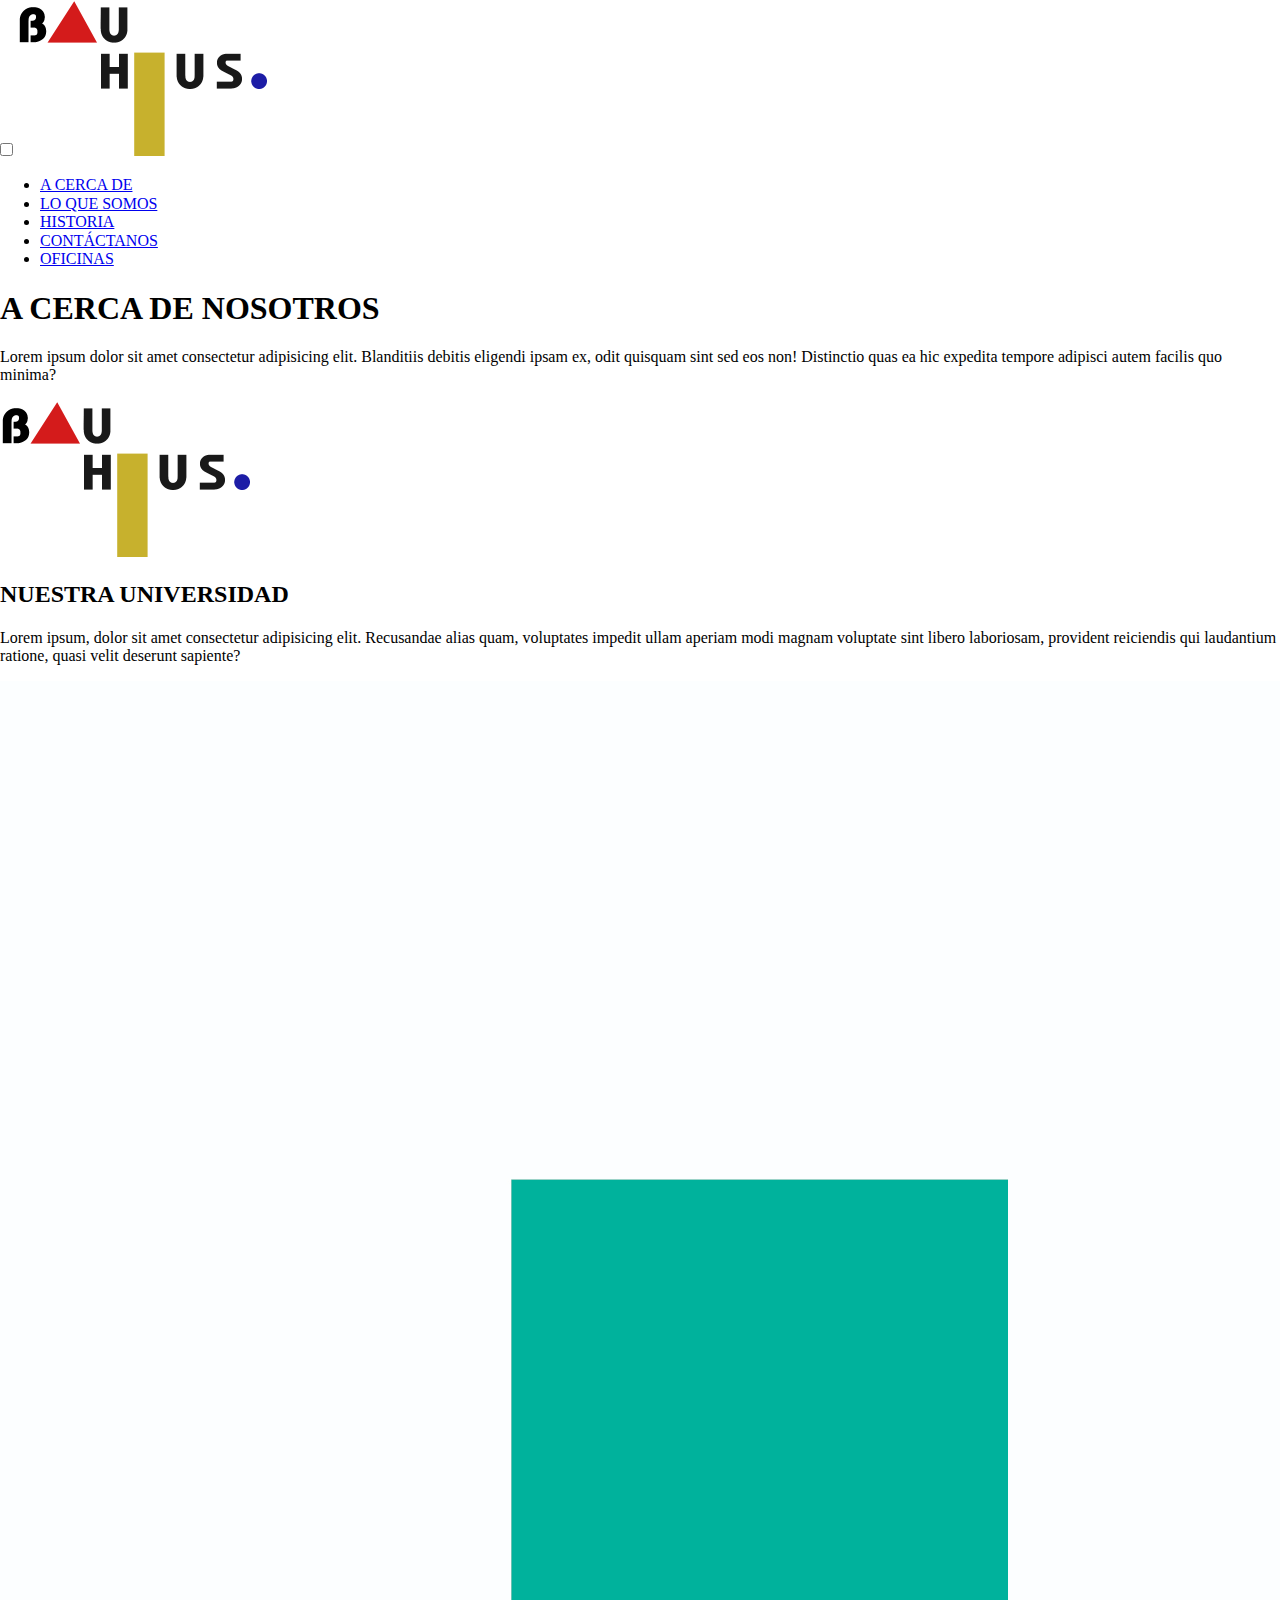
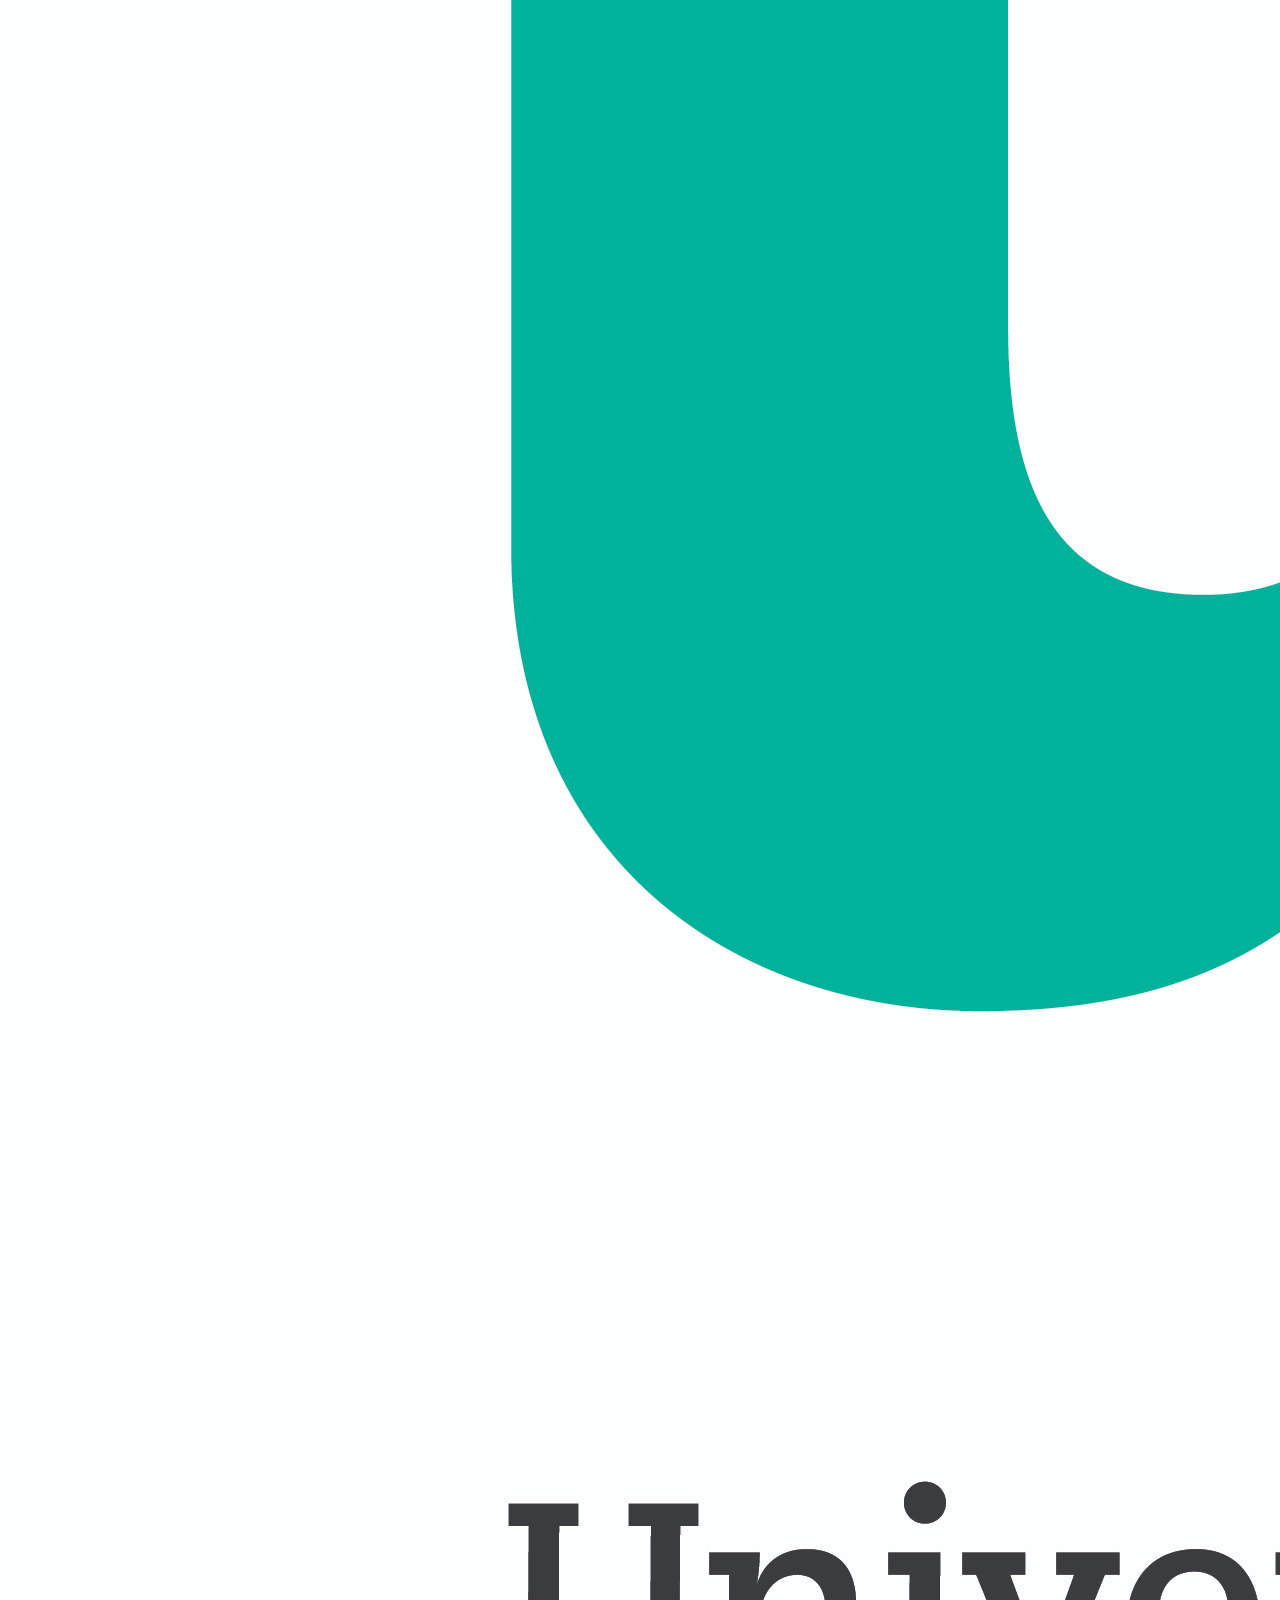
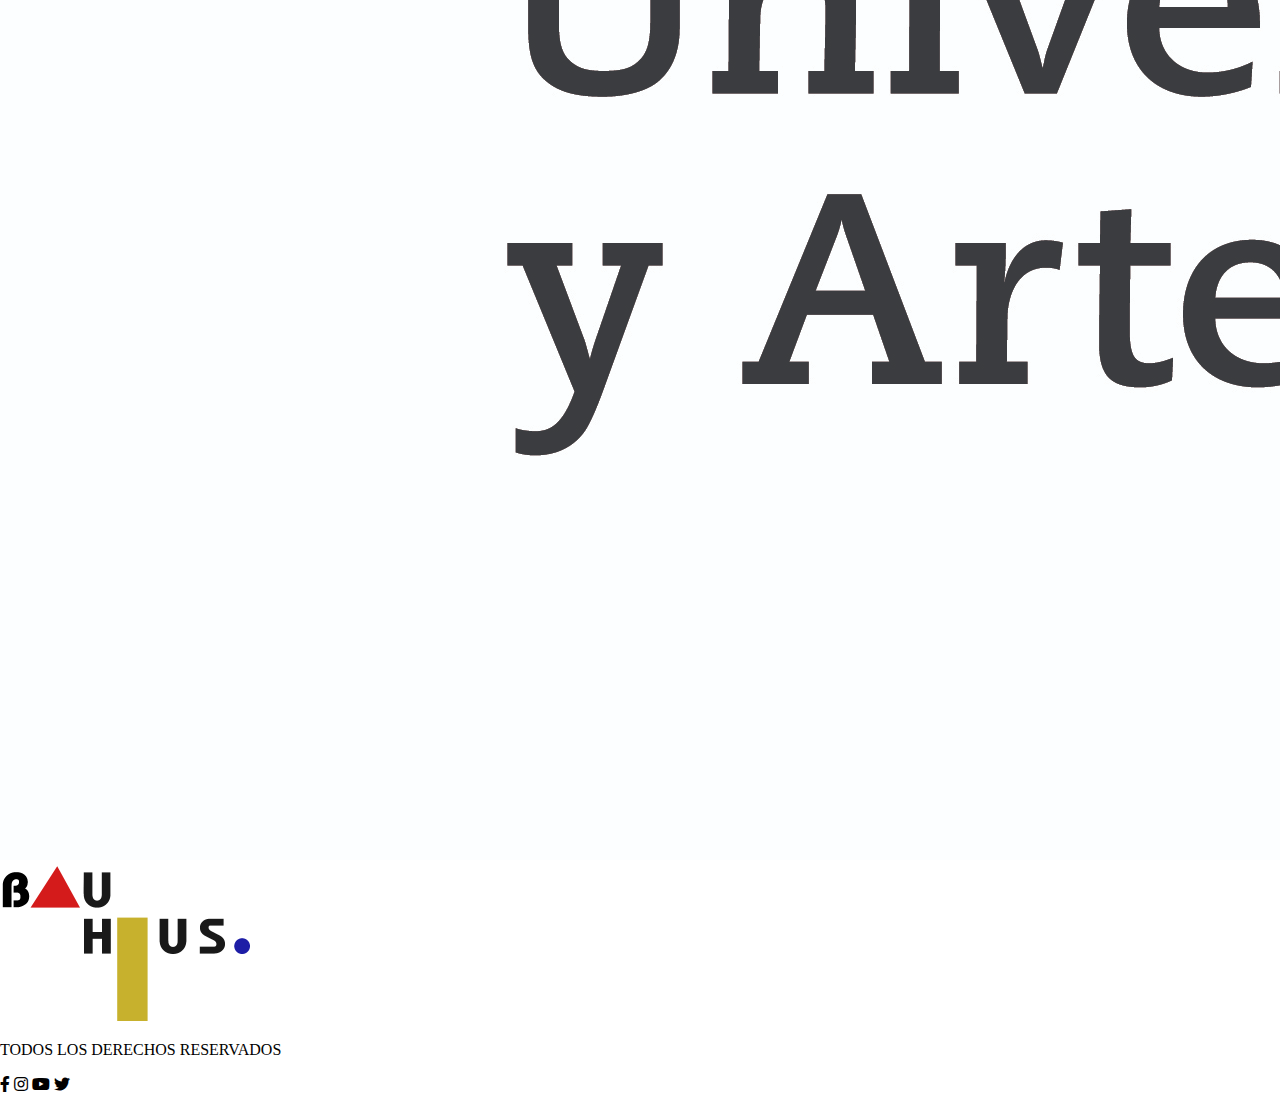
==== index.html @ f7ec647c "- Primera revisión." ====
<!DOCTYPE html>
<html lang="en">

<head>
    <meta charset="UTF-8">
    <meta name="viewport" content="width=device-width, initial-scale=1.0">
    <meta http-equiv="X-UA-Compatible" content="ie=edge">
    <link rel="stylesheet" href="css/estilos.css">
    <link rel="stylesheet" href="css/normalize.css">
    <link rel="stylesheet" href="recursos/font-awesome/css/all.min.css">
    <title>Document</title>
</head>

<body>
    <header>
        <div class="menu-contenedor">
            <input type="checkbox" id="menu-bar">
            <label class="icon-menu" for="menu-bar"></label>
            <span class="logo">
                <img src="img/logos/logo-bahaus.png" alt="">
            </span>

            <nav class="menu nav-menu">

                <ul class="top-menu">
                    <li class="inicio"><a href="index.html">A CERCA DE</a></li>
                    <li class="acerca-de"><a href="lo-que-somos.html">LO QUE SOMOS</a></li>
                    <li class="sobre-mi"><a href="historia.html">HISTORIA</a></li>
                    <li class="contacto"><a href="contactanos.html">CONTÁCTANOS</a></li>
                    <li class="oficinas"><a href="oficinas.html">OFICINAS</a></li>
                </ul>
            </nav>

        </div>
    </header>
    <section class="hero">
        <div class="row">
            <div class="column">
                <h1>A CERCA DE NOSOTROS</h1>
                <p>Lorem ipsum dolor sit amet consectetur adipisicing elit. Blanditiis debitis eligendi ipsam ex, odit quisquam sint sed eos non! Distinctio quas ea hic expedita tempore adipisci autem facilis quo minima?</p>
                <div class="img-contenedor">
                    <img src="img/logos/logo-bahaus.png" alt="">
                </div>
            </div>
        </div><!-- row -->
    </section><!-- section.hero -->
    <section class="nuestra-universidad">
        <h2>NUESTRA UNIVERSIDAD</h2>
        <p>Lorem ipsum, dolor sit amet consectetur adipisicing elit. Recusandae alias quam, voluptates impedit ullam aperiam modi magnam voluptate sint libero laboriosam, provident reiciendis qui laudantium ratione, quasi velit deserunt sapiente?</p>
        <div class="img-contenedor">
            <img src="img/logos/ucal-logo.jpg" alt="">
        </div>
    </section>
    <footer>
        <div class="row">
            <div class="column">
                <div class="img-content">
                    <img src="img/logos/logo-bahaus.png" alt="">
                </div>
                <p>TODOS LOS DERECHOS RESERVADOS</p>
                <div class="redes-sociales">
                    <i class="fab fa-facebook-f"></i>
                    <i class="fab fa-instagram"></i>
                    <i class="fab fa-youtube"></i>
                    <i class="fab fa-twitter"></i>
                </div>
            </div>
        </div>
    </footer>
</body>

</html>
---- css/estilos.css ----
/*# sourceMappingURL=estilos.css.map */
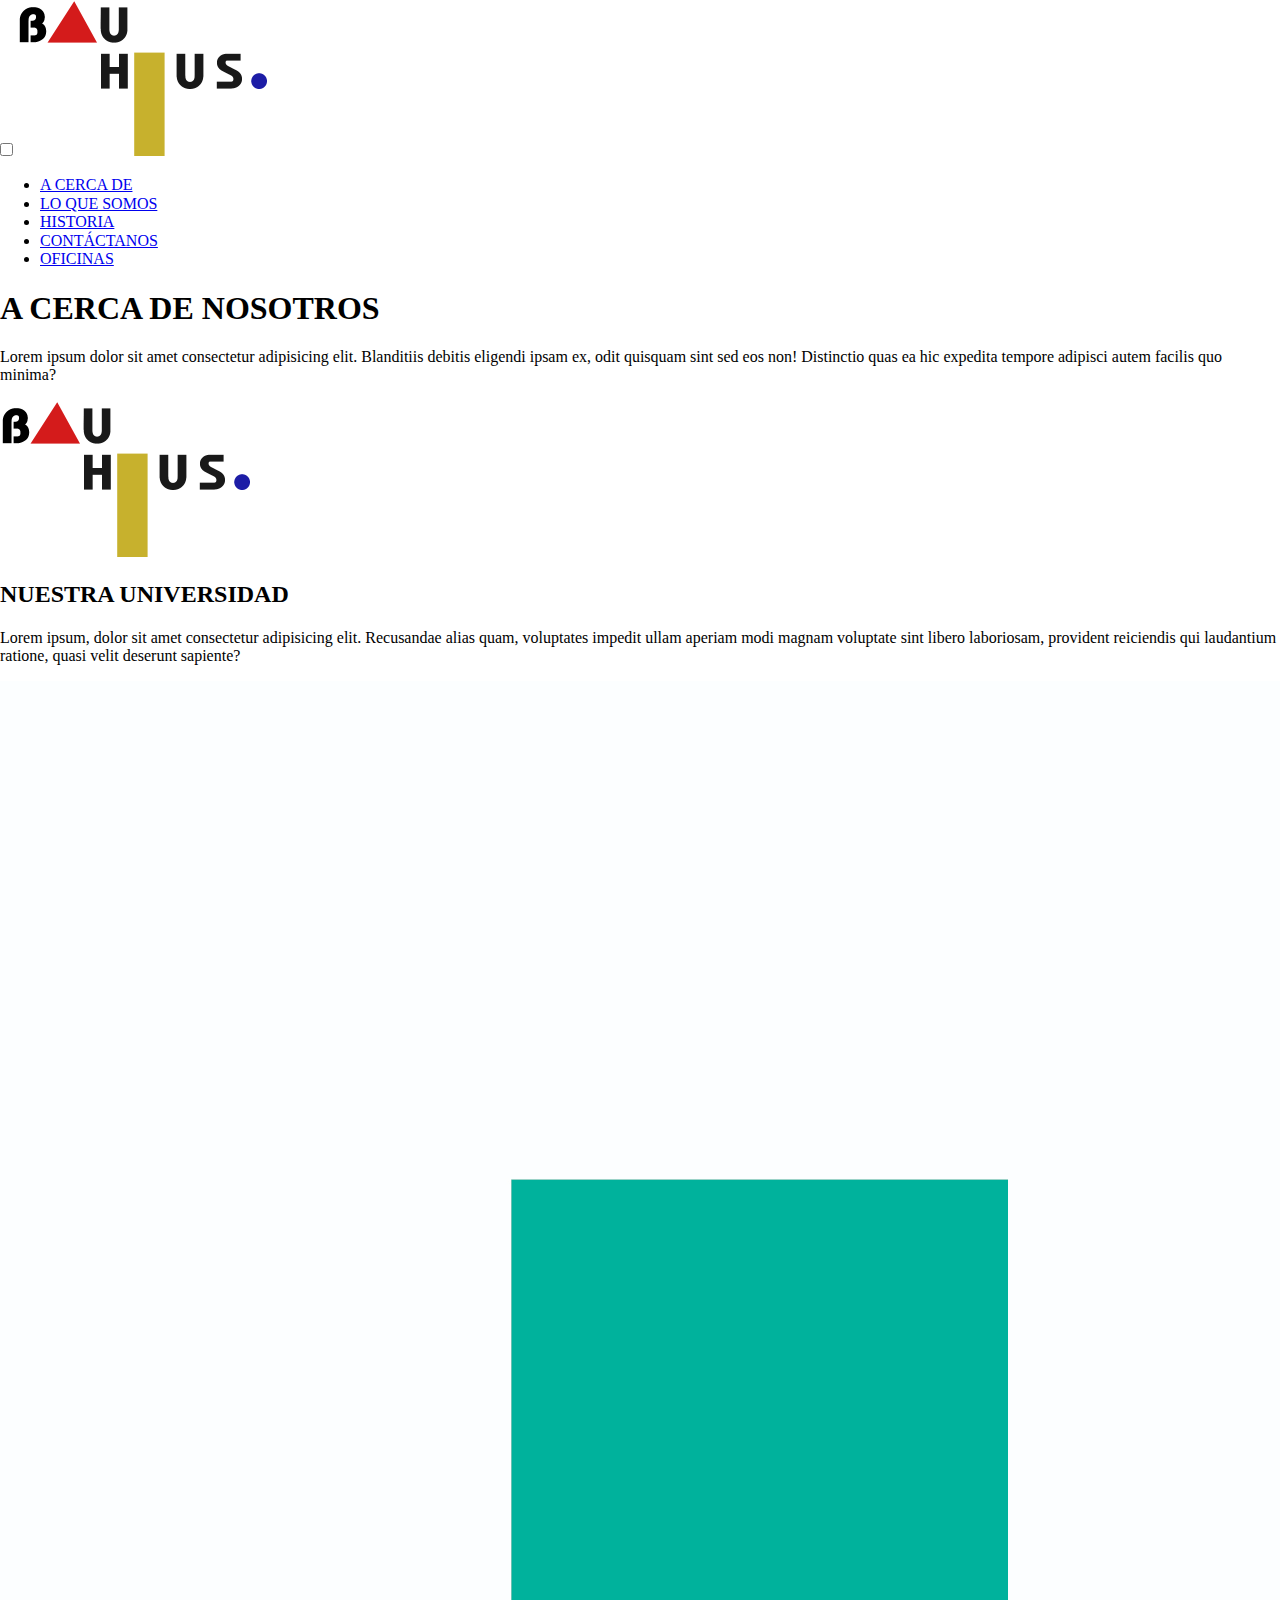
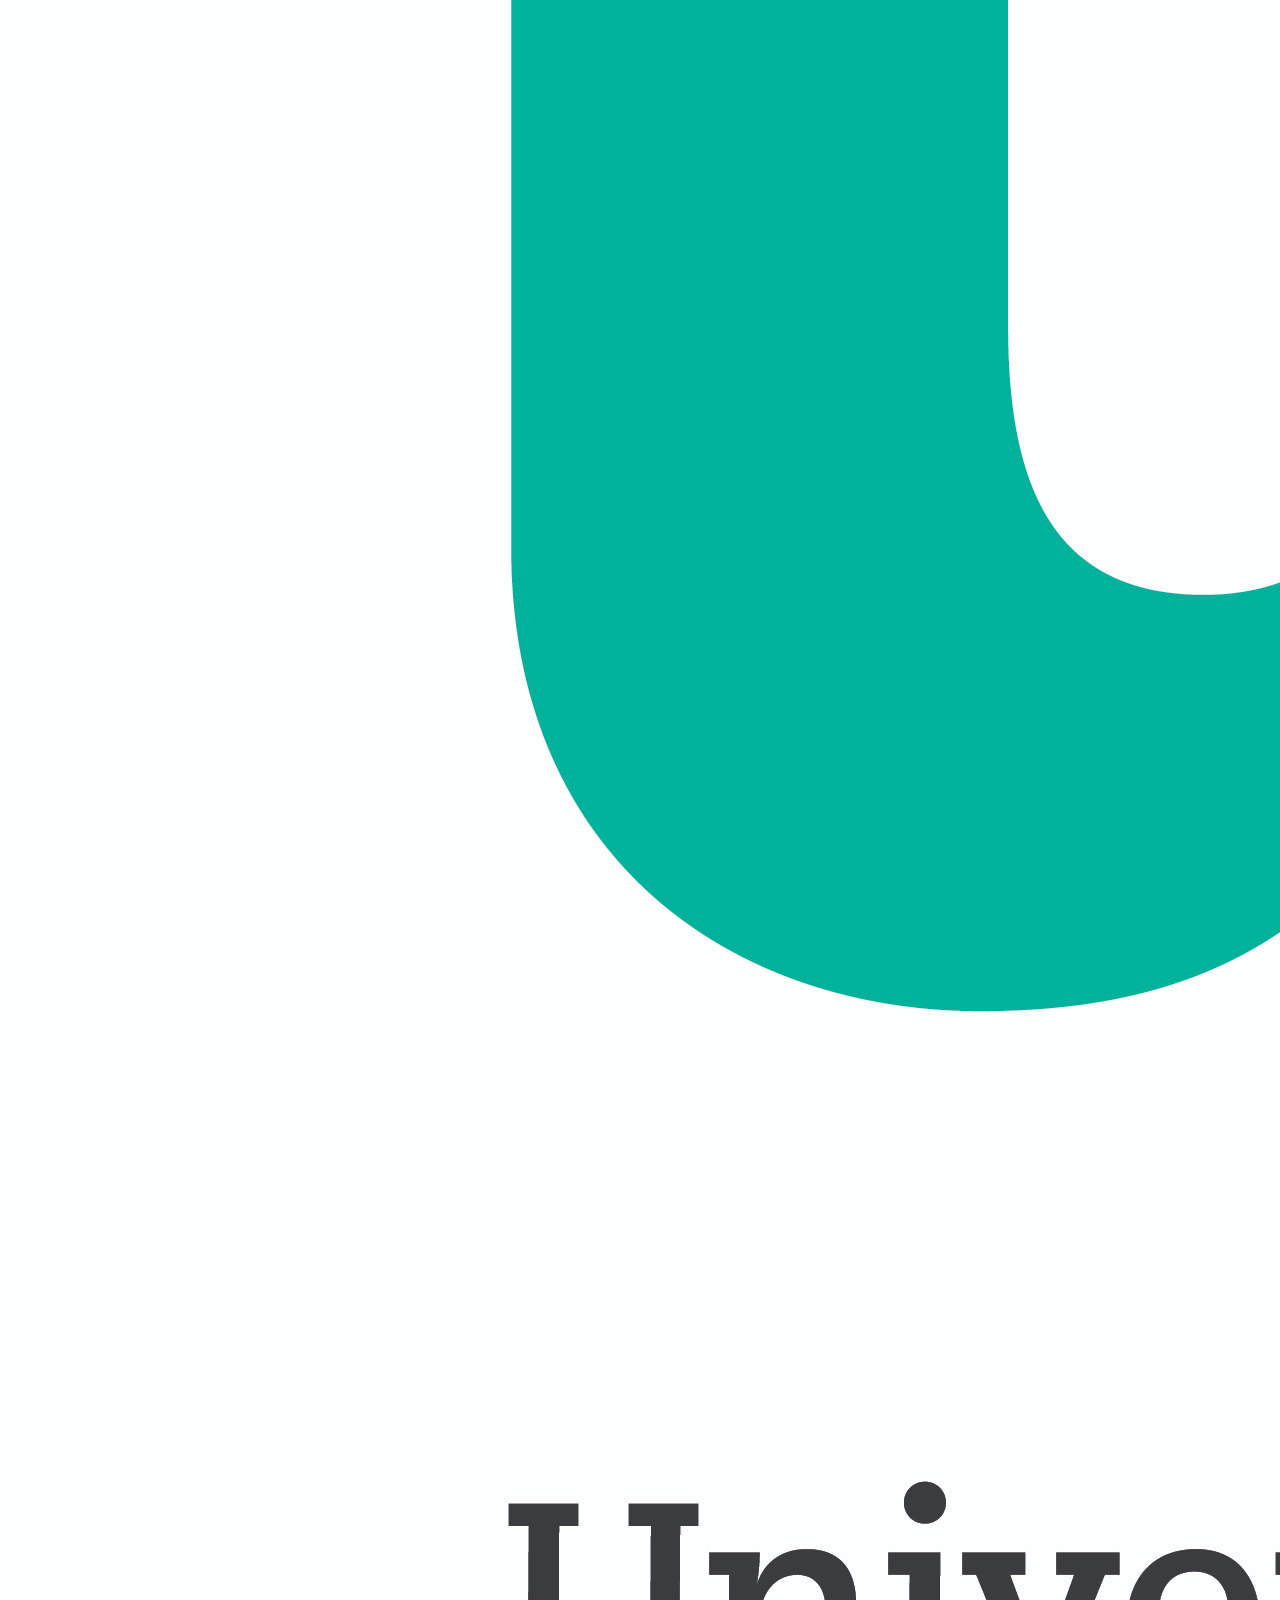
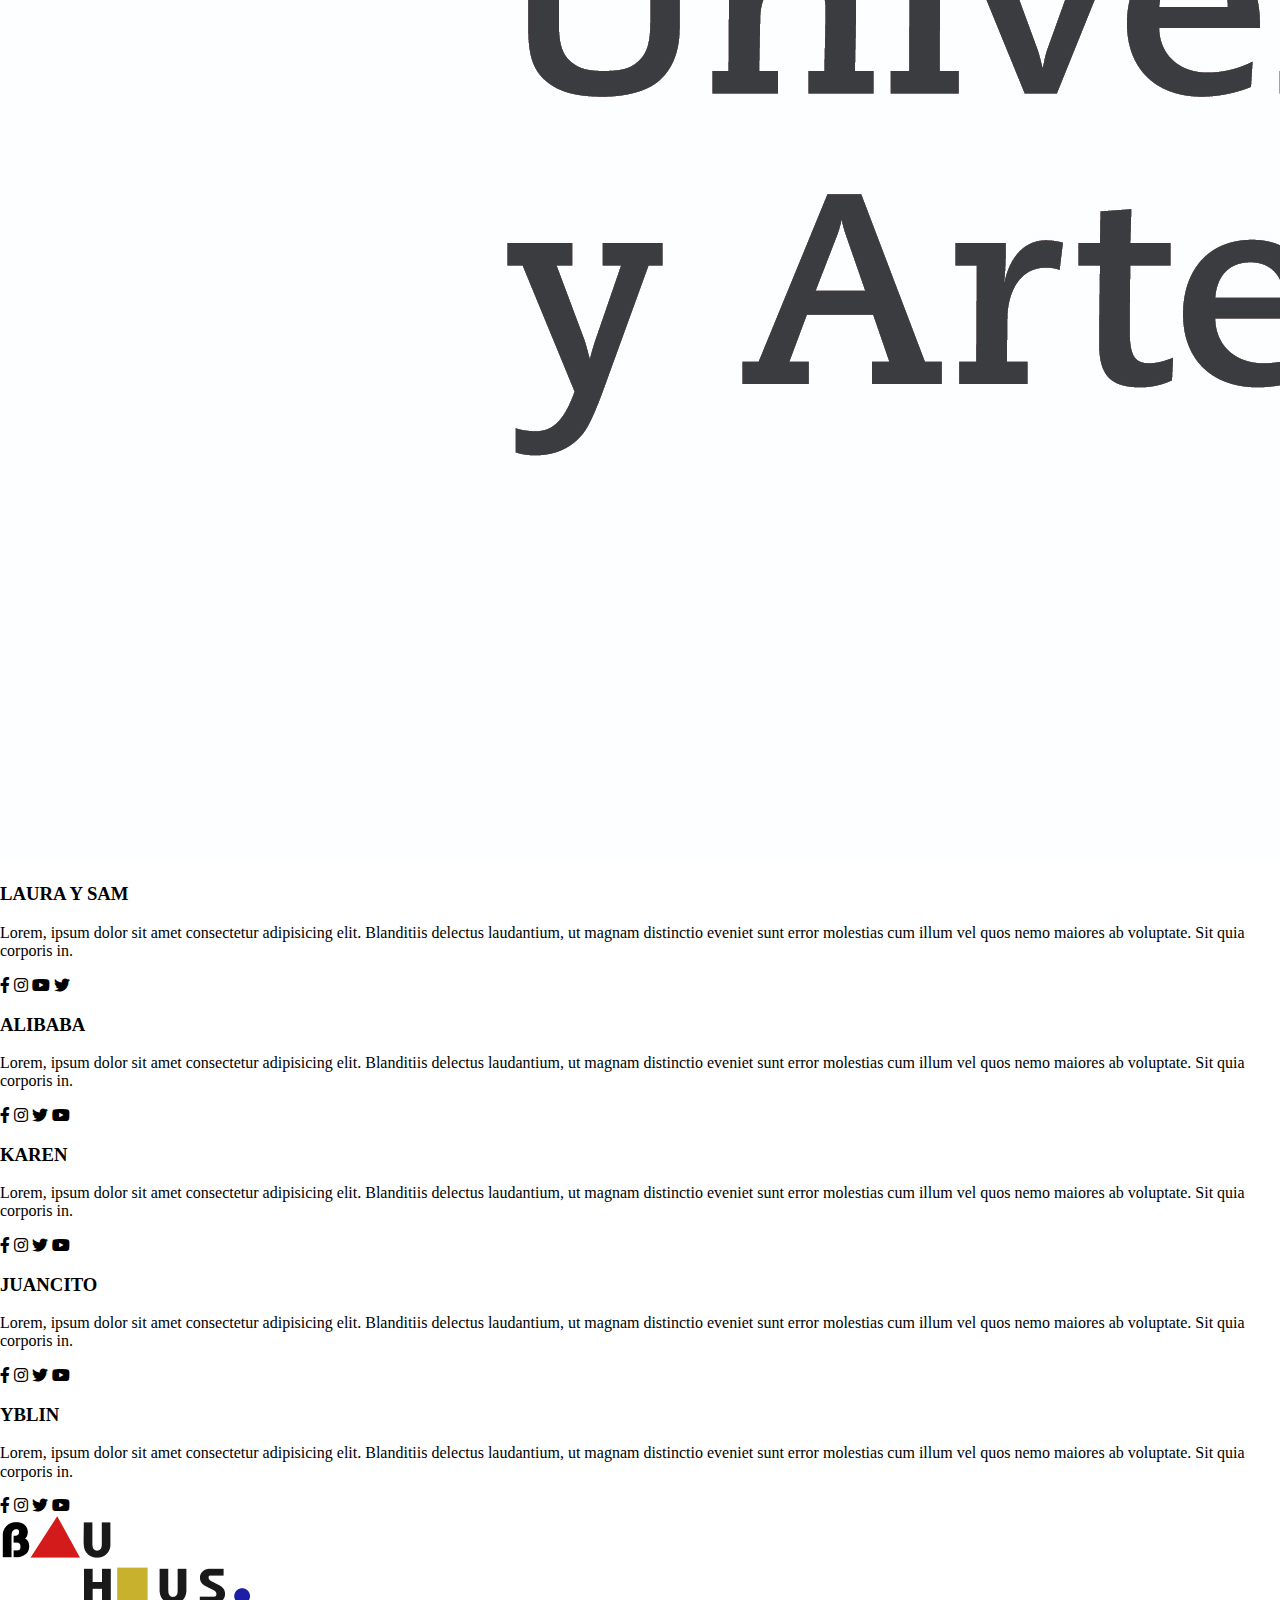
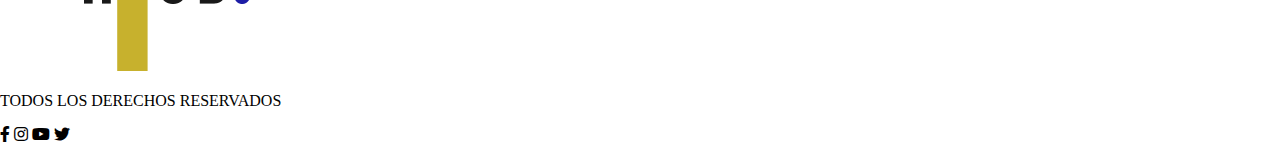
==== commit 7c731e31: "- Cambios a la estructura HTML." ====
--- a/index.html
+++ b/index.html
@@ -37,20 +37,141 @@
         <div class="row">
             <div class="column">
                 <h1>A CERCA DE NOSOTROS</h1>
-                <p>Lorem ipsum dolor sit amet consectetur adipisicing elit. Blanditiis debitis eligendi ipsam ex, odit quisquam sint sed eos non! Distinctio quas ea hic expedita tempore adipisci autem facilis quo minima?</p>
+                <p>Lorem ipsum dolor sit amet consectetur adipisicing elit. Blanditiis debitis eligendi ipsam ex, odit
+                    quisquam sint sed eos non! Distinctio quas ea hic expedita tempore adipisci autem facilis quo
+                    minima?</p>
                 <div class="img-contenedor">
                     <img src="img/logos/logo-bahaus.png" alt="">
                 </div>
             </div>
         </div><!-- row -->
     </section><!-- section.hero -->
+
+
     <section class="nuestra-universidad">
-        <h2>NUESTRA UNIVERSIDAD</h2>
-        <p>Lorem ipsum, dolor sit amet consectetur adipisicing elit. Recusandae alias quam, voluptates impedit ullam aperiam modi magnam voluptate sint libero laboriosam, provident reiciendis qui laudantium ratione, quasi velit deserunt sapiente?</p>
-        <div class="img-contenedor">
-            <img src="img/logos/ucal-logo.jpg" alt="">
-        </div>
-    </section>
+        <div class="row">
+            <div class="column">
+                <h2>NUESTRA UNIVERSIDAD</h2>
+                <p>Lorem ipsum, dolor sit amet consectetur adipisicing elit. Recusandae alias quam, voluptates impedit
+                    ullam aperiam modi magnam voluptate sint libero laboriosam, provident reiciendis qui laudantium
+                    ratione, quasi velit deserunt sapiente?</p>
+            </div>
+            <div class="column">
+                <div class="img-contenedor">
+                    <img src="img/logos/ucal-logo.jpg" alt="">
+                </div>
+            </div>
+        </div><!-- .row -->
+    </section><!-- section.nuestra-universidad -->
+
+
+    <section class="nuestro-equipo">
+        <div class="row">
+            <div class="column">
+                <a href="#" target="_blank" rel="noopener noreferrer"></a>
+                <div class="descripcion">
+                    <h3>
+                        LAURA Y SAM
+                    </h3>
+                    <p class="texto">
+                        Lorem, ipsum dolor sit amet consectetur adipisicing elit. Blanditiis delectus laudantium, ut
+                        magnam distinctio
+                        eveniet sunt error molestias cum illum vel quos nemo maiores ab voluptate. Sit quia corporis in.
+                    </p>
+                    <div class="redes-sociales">
+                        <i class="fab fa-facebook-f"></i>
+                        <i class="fab fa-instagram"></i>
+                        <i class="fab fa-youtube"></i>
+                        <i class="fab fa-twitter"></i>
+                    </div>
+                </div>
+            </div>
+
+            <div class="column">
+                <a href="#" target="_blank" rel="noopener noreferrer"></a>
+                <div class="descripcion">
+                    <h3>
+                        ALIBABA
+                    </h3>
+                    <p class="texto">
+                        Lorem, ipsum dolor sit amet consectetur adipisicing elit. Blanditiis delectus laudantium, ut
+                        magnam distinctio
+                        eveniet sunt error molestias cum illum vel quos nemo maiores ab voluptate. Sit quia corporis in.
+                    </p>
+                    <div class="redes-sociales">
+                        <i class="fab fa-facebook-f"></i>
+                        <i class="fab fa-instagram"></i>
+                        <i class="fab fa-twitter"></i>
+                        <i class="fab fa-youtube"></i>
+                    </div>
+                </div>
+            </div>
+
+            <div class="column">
+                <a href="#" target="_blank" rel="noopener noreferrer"></a>
+                <div class="descripcion">
+                    <h3>
+                        KAREN
+                    </h3>
+                    <p class="texto">
+                        Lorem, ipsum dolor sit amet consectetur adipisicing elit. Blanditiis delectus laudantium, ut
+                        magnam distinctio
+                        eveniet sunt error molestias cum illum vel quos nemo maiores ab voluptate. Sit quia corporis in.
+                    </p>
+                    <div class="redes-sociales">
+                        <i class="fab fa-facebook-f"></i>
+                        <i class="fab fa-instagram"></i>
+                        <i class="fab fa-twitter"></i>
+                        <i class="fab fa-youtube"></i>
+                    </div>
+                </div>
+            </div>
+
+            <div class="column">
+                <a href="#" target="_blank" rel="noopener noreferrer"></a>
+                <div class="descripcion">
+                    <h3>
+                        JUANCITO
+                    </h3>
+                    <p class="texto">
+                        Lorem, ipsum dolor sit amet consectetur adipisicing elit. Blanditiis delectus laudantium, ut
+                        magnam distinctio
+                        eveniet sunt error molestias cum illum vel quos nemo maiores ab voluptate. Sit quia corporis in.
+                    </p>
+                    <div class="redes-sociales">
+                        <i class="fab fa-facebook-f"></i>
+                        <i class="fab fa-instagram"></i>
+                        <i class="fab fa-twitter"></i>
+                        <i class="fab fa-youtube"></i>
+                    </div>
+                </div>
+            </div>
+
+            <div class="column">
+                <a href="#" target="_blank" rel="noopener noreferrer"></a>
+                <div class="descripcion">
+                    <h3>
+                        YBLIN
+                    </h3>
+                    <p class="texto">
+                        Lorem, ipsum dolor sit amet consectetur adipisicing elit. Blanditiis delectus laudantium, ut
+                        magnam distinctio
+                        eveniet sunt error molestias cum illum vel quos nemo maiores ab voluptate. Sit quia corporis in.
+                    </p>
+                    <div class="redes-sociales">
+                        <i class="fab fa-facebook-f"></i>
+                        <i class="fab fa-instagram"></i>
+                        <i class="fab fa-twitter"></i>
+                        <i class="fab fa-youtube"></i>
+                    </div>
+                </div>
+            </div>
+
+        </div><!-- .row -->
+    </section><!-- section.nuestro-equipo -->
+
+
+
     <footer>
         <div class="row">
             <div class="column">
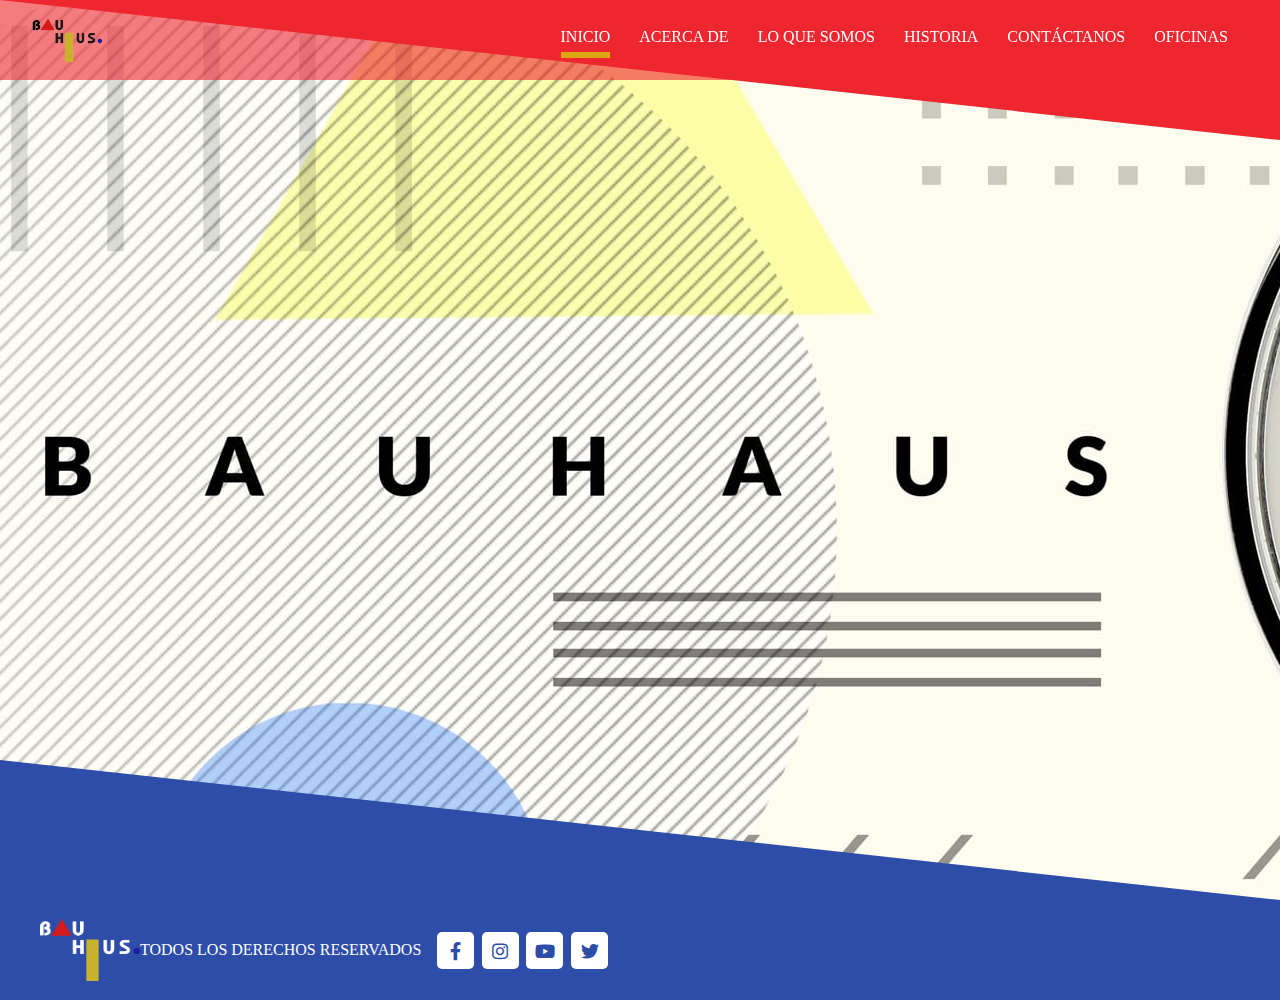
==== commit d8e1c458: "- Modificaciones parciales" ====
--- a/index.html
+++ b/index.html
@@ -11,11 +11,10 @@
     <title>Document</title>
 </head>
 
-<body>
+<body class="inicio">
     <header>
         <div class="menu-contenedor">
             <input type="checkbox" id="menu-bar">
-            <label class="icon-menu" for="menu-bar"></label>
             <span class="logo">
                 <img src="img/logos/logo-bahaus.png" alt="">
             </span>
@@ -23,160 +22,29 @@
             <nav class="menu nav-menu">
 
                 <ul class="top-menu">
-                    <li class="inicio"><a href="index.html">A CERCA DE</a></li>
-                    <li class="acerca-de"><a href="lo-que-somos.html">LO QUE SOMOS</a></li>
-                    <li class="sobre-mi"><a href="historia.html">HISTORIA</a></li>
-                    <li class="contacto"><a href="contactanos.html">CONTÁCTANOS</a></li>
+                    <li class="inicio"><a href="index.html">INICIO</a></li>
+                    <li class="acerca-de"><a href="acerca-de.html">ACERCA DE</a></li>
+                    <li class="lo-que-somos"><a href="lo-que-somos.html">LO QUE SOMOS</a></li>
+                    <li class="historia"><a href="historia.html">HISTORIA</a></li>
+                    <li class="contactanos"><a href="contactanos.html">CONTÁCTANOS</a></li>
                     <li class="oficinas"><a href="oficinas.html">OFICINAS</a></li>
                 </ul>
             </nav>
+            <label class="icon-menu" for="menu-bar"><i class="fas fa-bars"></i></label>
+        </div>
+        
+    </header>
 
-        </div>
-    </header>
     <section class="hero">
-        <div class="row">
-            <div class="column">
-                <h1>A CERCA DE NOSOTROS</h1>
-                <p>Lorem ipsum dolor sit amet consectetur adipisicing elit. Blanditiis debitis eligendi ipsam ex, odit
-                    quisquam sint sed eos non! Distinctio quas ea hic expedita tempore adipisci autem facilis quo
-                    minima?</p>
-                <div class="img-contenedor">
-                    <img src="img/logos/logo-bahaus.png" alt="">
-                </div>
-            </div>
-        </div><!-- row -->
+        <div class="separador-superior"></div>
+        <div class="separador-inferior"></div>
     </section><!-- section.hero -->
 
-
-    <section class="nuestra-universidad">
-        <div class="row">
-            <div class="column">
-                <h2>NUESTRA UNIVERSIDAD</h2>
-                <p>Lorem ipsum, dolor sit amet consectetur adipisicing elit. Recusandae alias quam, voluptates impedit
-                    ullam aperiam modi magnam voluptate sint libero laboriosam, provident reiciendis qui laudantium
-                    ratione, quasi velit deserunt sapiente?</p>
-            </div>
+    <footer>
+        <div class="row row-full">
             <div class="column">
                 <div class="img-contenedor">
-                    <img src="img/logos/ucal-logo.jpg" alt="">
-                </div>
-            </div>
-        </div><!-- .row -->
-    </section><!-- section.nuestra-universidad -->
-
-
-    <section class="nuestro-equipo">
-        <div class="row">
-            <div class="column">
-                <a href="#" target="_blank" rel="noopener noreferrer"></a>
-                <div class="descripcion">
-                    <h3>
-                        LAURA Y SAM
-                    </h3>
-                    <p class="texto">
-                        Lorem, ipsum dolor sit amet consectetur adipisicing elit. Blanditiis delectus laudantium, ut
-                        magnam distinctio
-                        eveniet sunt error molestias cum illum vel quos nemo maiores ab voluptate. Sit quia corporis in.
-                    </p>
-                    <div class="redes-sociales">
-                        <i class="fab fa-facebook-f"></i>
-                        <i class="fab fa-instagram"></i>
-                        <i class="fab fa-youtube"></i>
-                        <i class="fab fa-twitter"></i>
-                    </div>
-                </div>
-            </div>
-
-            <div class="column">
-                <a href="#" target="_blank" rel="noopener noreferrer"></a>
-                <div class="descripcion">
-                    <h3>
-                        ALIBABA
-                    </h3>
-                    <p class="texto">
-                        Lorem, ipsum dolor sit amet consectetur adipisicing elit. Blanditiis delectus laudantium, ut
-                        magnam distinctio
-                        eveniet sunt error molestias cum illum vel quos nemo maiores ab voluptate. Sit quia corporis in.
-                    </p>
-                    <div class="redes-sociales">
-                        <i class="fab fa-facebook-f"></i>
-                        <i class="fab fa-instagram"></i>
-                        <i class="fab fa-twitter"></i>
-                        <i class="fab fa-youtube"></i>
-                    </div>
-                </div>
-            </div>
-
-            <div class="column">
-                <a href="#" target="_blank" rel="noopener noreferrer"></a>
-                <div class="descripcion">
-                    <h3>
-                        KAREN
-                    </h3>
-                    <p class="texto">
-                        Lorem, ipsum dolor sit amet consectetur adipisicing elit. Blanditiis delectus laudantium, ut
-                        magnam distinctio
-                        eveniet sunt error molestias cum illum vel quos nemo maiores ab voluptate. Sit quia corporis in.
-                    </p>
-                    <div class="redes-sociales">
-                        <i class="fab fa-facebook-f"></i>
-                        <i class="fab fa-instagram"></i>
-                        <i class="fab fa-twitter"></i>
-                        <i class="fab fa-youtube"></i>
-                    </div>
-                </div>
-            </div>
-
-            <div class="column">
-                <a href="#" target="_blank" rel="noopener noreferrer"></a>
-                <div class="descripcion">
-                    <h3>
-                        JUANCITO
-                    </h3>
-                    <p class="texto">
-                        Lorem, ipsum dolor sit amet consectetur adipisicing elit. Blanditiis delectus laudantium, ut
-                        magnam distinctio
-                        eveniet sunt error molestias cum illum vel quos nemo maiores ab voluptate. Sit quia corporis in.
-                    </p>
-                    <div class="redes-sociales">
-                        <i class="fab fa-facebook-f"></i>
-                        <i class="fab fa-instagram"></i>
-                        <i class="fab fa-twitter"></i>
-                        <i class="fab fa-youtube"></i>
-                    </div>
-                </div>
-            </div>
-
-            <div class="column">
-                <a href="#" target="_blank" rel="noopener noreferrer"></a>
-                <div class="descripcion">
-                    <h3>
-                        YBLIN
-                    </h3>
-                    <p class="texto">
-                        Lorem, ipsum dolor sit amet consectetur adipisicing elit. Blanditiis delectus laudantium, ut
-                        magnam distinctio
-                        eveniet sunt error molestias cum illum vel quos nemo maiores ab voluptate. Sit quia corporis in.
-                    </p>
-                    <div class="redes-sociales">
-                        <i class="fab fa-facebook-f"></i>
-                        <i class="fab fa-instagram"></i>
-                        <i class="fab fa-twitter"></i>
-                        <i class="fab fa-youtube"></i>
-                    </div>
-                </div>
-            </div>
-
-        </div><!-- .row -->
-    </section><!-- section.nuestro-equipo -->
-
-
-
-    <footer>
-        <div class="row">
-            <div class="column">
-                <div class="img-content">
-                    <img src="img/logos/logo-bahaus.png" alt="">
+                    <img src="img/logos/LOGO BLANCO.png" alt="">
                 </div>
                 <p>TODOS LOS DERECHOS RESERVADOS</p>
                 <div class="redes-sociales">
--- a/css/estilos.css
+++ b/css/estilos.css
@@ -1,3 +1,868 @@
-
+@charset "UTF-8";
+html {
+  -webkit-box-sizing: border-box;
+  -moz-box-sizing: border-box;
+  box-sizing: border-box;
+}
+
+*,
+*:before,
+*:after {
+  -webkit-box-sizing: inherit;
+  -moz-box-sizing: inherit;
+  box-sizing: inherit;
+}
+
+/* Generales */
+body {
+  line-height: 1.5;
+  color: #555758;
+}
+body h1, body h2, body h3, body h4, body h5 {
+  margin: 0;
+  padding-top: 1em;
+  padding-bottom: 1em;
+  font-weight: normal;
+  font-size: 24px;
+}
+
+section {
+  position: relative;
+}
+
+.separador-superior {
+  width: 100%;
+  overflow: hidden;
+  position: absolute;
+  top: 0;
+  left: 0;
+}
+.separador-superior::after {
+  /* Oculto en el móvil */
+  content: "";
+  display: none;
+  height: 0;
+  z-index: 0;
+  border-top: 70px solid #ee2630;
+  border-bottom: 70px solid transparent;
+  border-right: 50vw solid #ee2630;
+  border-left: 50vw solid transparent;
+}
+@media only screen and (min-width: 1100px) {
+  .separador-superior::after {
+    display: block;
+  }
+}
+.separador-inferior {
+  width: 100%;
+  overflow: hidden;
+  position: absolute;
+  bottom: 0;
+  left: 0;
+}
+.separador-inferior::after {
+  /* Oculto en el móvil */
+  content: "";
+  display: none;
+  height: 0;
+  z-index: 0;
+  border-top: 70px solid transparent;
+  border-bottom: 70px solid #2e4da8;
+  border-right: 50vw solid transparent;
+  border-left: 50vw solid #2e4da8;
+}
+@media only screen and (min-width: 1100px) {
+  .separador-inferior::after {
+    display: block;
+  }
+}
+
+.row {
+  margin: 0 auto;
+  max-width: 1170px;
+  padding-left: 40px;
+  padding-right: 40px;
+  display: flex;
+  flex-direction: row;
+  flex-wrap: wrap;
+}
+.row .column {
+  width: 100%;
+  margin: 0 auto;
+}
+
+.row-full {
+  display: flex;
+  max-width: none;
+  width: 100%;
+  padding-left: 40px;
+  padding-right: 40px;
+}
+
+.hero {
+  min-height: 100vh;
+  display: flex;
+  flex-direction: column;
+  justify-content: center;
+  align-items: center;
+  align-content: center;
+  background-position: center center;
+  background-size: cover;
+}
+
+.img-contenedor {
+  max-width: 100%;
+  margin: 0 auto;
+}
+.img-contenedor img {
+  width: 100%;
+  max-width: 90vw;
+  height: 100%;
+  object-fit: cover;
+}
+
+/* redes-sociales */
+.redes-sociales i {
+  width: 37px;
+  height: 37px;
+  font-size: 18px;
+  display: inline-block;
+  margin-right: 0.2em;
+  border-radius: 5px;
+  background: white;
+  padding: 7px 7px;
+  text-align: center;
+  line-height: 24px;
+}
+.redes-sociales i:last-child {
+  margin-right: 0;
+}
+.redes-sociales.circulo i {
+  border-radius: 50%;
+  width: 40px;
+  height: 40px;
+  line-height: 26px;
+}
+
+/* Botón */
+div.btn a.btn {
+  color: white;
+  background: #b2be1d;
+  display: inline-block;
+  padding: 10px 15px;
+  border-radius: 5px;
+  transition: 0.5s;
+  text-decoration: none;
+  border: 1px solid #b2be1d;
+}
+div.btn a.btn:hover {
+  color: #b2be1d;
+  background: white;
+}
+
+/* menu-principal */
+header {
+  background: rgba(238, 38, 48, 0.6);
+  height: 80px;
+  position: fixed;
+  top: 0;
+  left: 0;
+  width: 100%;
+  z-index: 99;
+}
+.menu-contenedor {
+  max-width: 1170px;
+  width: 80vw;
+  margin: 0 auto;
+  display: flex;
+  flex-direction: row;
+  justify-content: space-between;
+  align-items: center;
+  height: 100%;
+}
+@media all and (min-width: 1100px) {
+  .menu-contenedor {
+    max-width: none;
+    width: 95vw;
+  }
+}
+@media only screen and (min-width: 1100px) {
+  .menu-contenedor {
+    justify-content: center;
+  }
+}
+.menu-contenedor input#menu-bar {
+  display: none;
+}
+.menu-contenedor input#menu-bar:checked ~ nav ul.top-menu {
+  transform: translate(0);
+}
+.menu-contenedor label {
+  display: block;
+  margin-left: auto;
+  cursor: pointer;
+  color: white;
+}
+@media only screen and (min-width: 1100px) {
+  .menu-contenedor label {
+    display: none;
+  }
+}
+.menu-contenedor span.logo {
+  display: block;
+  width: 70px;
+  height: 70px;
+  margin-right: auto;
+}
+.menu-contenedor span.logo img {
+  width: 100%;
+  height: 100%;
+  object-fit: contain;
+}
+.menu-contenedor nav {
+  z-index: 1;
+}
+.menu-contenedor ul.top-menu {
+  margin: 0;
+  padding: 0;
+  display: flex;
+  flex-direction: column;
+  position: absolute;
+  top: 100%;
+  right: 0;
+  background: rgba(238, 38, 48, 0.6);
+  padding: 20px;
+  height: calc(100vh - 80px);
+  transform: translate(100%);
+  transition: transform 0.5s linear;
+}
+@media only screen and (min-width: 1100px) {
+  .menu-contenedor ul.top-menu {
+    transform: translate(0);
+    position: static;
+    display: block;
+    background: none;
+    height: auto;
+  }
+}
+.menu-contenedor ul.top-menu li {
+  list-style: none;
+  display: inline-block;
+}
+.menu-contenedor ul.top-menu li:last-child a {
+  margin-right: 0;
+}
+.menu-contenedor ul.top-menu li a {
+  display: inline-block;
+  color: white;
+  text-decoration: none;
+  padding: 3px 0;
+  margin-right: 25px;
+  border-bottom: 6px solid transparent;
+}
+.menu-contenedor ul.top-menu li a:hover {
+  border-bottom: 6px solid #dda711;
+}
+
+/* Seleccion de pagina activa */
+body.inicio li.inicio a {
+  border-bottom: 6px solid #dda711;
+}
+
+body.acerca-de li.acerca-de a {
+  border-bottom: 6px solid #dda711;
+}
+
+body.lo-que-somos li.lo-que-somos a {
+  border-bottom: 6px solid #dda711;
+}
+
+body.historia li.historia a {
+  border-bottom: 6px solid #dda711;
+}
+
+body.contactanos li.contactanos a {
+  border-bottom: 6px solid #dda711;
+}
+
+body.oficinas li.oficinas a {
+  border-bottom: 6px solid #dda711;
+}
+
+/* ---------------- */
+/* PÁGINA INICIO */
+/* ---------------- */
+/* Sección Hero */
+body.inicio section.hero {
+  background: url("../img/Bauhaus_Final_2zu1.jpg");
+  background-position: -340px center;
+}
+@media all and (min-width: 1400px) {
+  body.inicio section.hero {
+    background-position: center center;
+  }
+}
+
+/* ---------------- */
+/* PÁGINA ACERCA DE */
+/* ---------------- */
+/* General */
+body.acerca-de {
+  background: url("../img/Bauatelier Gropius, Dessau, 1927-1928 -by Edmund Collein.jpg");
+  background-attachment: fixed;
+}
+
+body.acerca-de section {
+  margin-bottom: 300px;
+}
+body.acerca-de section:first-of-type {
+  margin-bottom: 0;
+}
+
+/* Sección Hero */
+body.acerca-de section.hero {
+  text-align: center;
+  position: relative;
+}
+body.acerca-de section.hero .row {
+  padding-bottom: 175px;
+  position: relative;
+  background: rgba(255, 255, 255, 0.85);
+}
+@media only screnn and (min-width) {
+  body.acerca-de section.hero .row {
+    padding-left: 0;
+    padding-right: 0;
+  }
+}
+body.acerca-de section.hero .img-contenedor {
+  height: 250px;
+  width: auto;
+  position: absolute;
+  top: 100%;
+  left: 50%;
+  transform: translate(-50%, -60%);
+}
+body.acerca-de section.hero .img-contenedor img {
+  object-fit: contain;
+  width: auto;
+}
+body.acerca-de section.hero .column {
+  width: 100%;
+  max-width: 500px;
+}
+@media only screen and (min-width: 981px) {
+  body.acerca-de section.hero .column {
+    width: 50%;
+  }
+}
+
+/* Sección Nuestra Universidad */
+section.nuestra-universidad .row {
+  padding-top: 40px;
+  padding-bottom: 40px;
+  display: flex;
+  flex-direction: column;
+  background: rgba(255, 255, 255, 0.85);
+}
+@media all and (min-width: 981px) {
+  section.nuestra-universidad .row {
+    padding-left: 120px;
+    flex-direction: row;
+  }
+}
+section.nuestra-universidad .column:nth-child(1) {
+  width: 100%;
+}
+@media all and (min-width: 981px) {
+  section.nuestra-universidad .column:nth-child(1) {
+    width: 40%;
+    order: 2;
+    flex-direction: row;
+  }
+}
+section.nuestra-universidad .column:nth-child(2) {
+  text-align: center;
+}
+@media all and (min-width: 981px) {
+  section.nuestra-universidad .column:nth-child(2) {
+    text-align: left;
+  }
+}
+section.nuestra-universidad .img-contenedor {
+  width: 350px;
+  margin-left: 20px;
+}
+
+/* Sección Nuestro Equipo */
+section.equipo {
+  padding-top: 40px;
+  padding-bottom: 40px;
+  text-align: center;
+  background: rgba(255, 255, 255, 0.85);
+}
+section.equipo .row {
+  max-width: 1170px;
+}
+section.equipo .row:nth-child(2) {
+  display: flex;
+  flex-wrap: wrap;
+}
+section.equipo .row:nth-child(2) .column {
+  width: auto;
+  height: calc(100vh - 80px);
+  flex-grow: 1;
+  margin-right: 10px;
+  position: relative;
+  overflow: hidden;
+  z-index: 2;
+}
+@media only screen and (min-width: 768px) {
+  section.equipo .row:nth-child(2) .column {
+    justify-content: center;
+    width: calc(50% - 10px);
+  }
+}
+@media only screen and (min-width: 1100px) {
+  section.equipo .row:nth-child(2) .column {
+    height: auto;
+    width: calc(20% - 10*3px);
+  }
+}
+section.equipo .row:nth-child(2) .column:last-child {
+  margin-right: 0;
+}
+section.equipo .row:nth-child(2) .column:nth-child(1) {
+  background: url("../img/pareja.jpg");
+  background-size: cover;
+  background-origin: center center;
+}
+section.equipo .row:nth-child(2) .column:nth-child(2) {
+  background: url("../img/hombre-1.jpg");
+  background-size: cover;
+  background-origin: center center;
+}
+section.equipo .row:nth-child(2) .column:nth-child(3) {
+  background: url("../img/mujer-1.jpg");
+  background-size: cover;
+  background-origin: center center;
+}
+section.equipo .row:nth-child(2) .column:nth-child(4) {
+  background: url("../img/hombre-2.jpg");
+  background-size: cover;
+  background-origin: center center;
+}
+section.equipo .row:nth-child(2) .column:nth-child(5) {
+  background: url("../img/mujer-2.jpg");
+  background-size: cover;
+  background-origin: center center;
+}
+section.equipo .row:nth-child(2) .column:hover .descripcion {
+  transform: translate(0, 0);
+}
+section.equipo .row:nth-child(2) .column .descripcion {
+  color: white;
+  transform: translate(0, 100%);
+  transition: all 0.5s linear;
+  width: 100%;
+  height: 100%;
+  padding: 1em;
+  display: flex;
+  flex-direction: column;
+  justify-content: center;
+  background: rgba(238, 38, 48, 0.5);
+}
+@media all and (min-width: 1100px) {
+  section.equipo .row:nth-child(2) .column .descripcion {
+    justify-content: space-between;
+  }
+}
+section.equipo .row:nth-child(2) .column .descripcion div.redes-sociales {
+  text-align: center;
+}
+section.equipo .row:nth-child(2) .column .descripcion div.redes-sociales i {
+  display: inline-block;
+  font-size: 16px;
+  padding: 6px 11px;
+  color: #ee2630;
+  border-radius: 50%;
+  background: white;
+}
+
+/* ---------------- */
+/* Sección lo que somos */
+/* ---------------- */
+/* Hero */
+body.lo-que-somos section.hero {
+  background-image: url("../img/Bauhaus-1.jpg");
+  position: relative;
+}
+body.lo-que-somos section.hero .row {
+  padding-bottom: 0;
+  padding-left: 0;
+  padding-right: 0;
+  position: relative;
+  background: rgba(255, 255, 255, 0.85);
+}
+@media only screnn and (min-width) {
+  body.lo-que-somos section.hero .row {
+    padding-left: 0;
+    padding-right: 0;
+  }
+}
+body.lo-que-somos section.hero .column {
+  width: 100%;
+  margin-left: 0;
+  display: flex;
+  flex-direction: column;
+  justify-content: flex-start;
+  padding: 30px;
+}
+@media only screen and (min-width: 981px) {
+  body.lo-que-somos section.hero .column {
+    justify-content: center;
+    width: 60%;
+  }
+}
+body.lo-que-somos section.hero .column.img-nuestra-historia {
+  display: none;
+  min-height: 40vh;
+  width: 100%;
+  background: url("../img/bauhaus-2.jpg");
+  background-position: center center;
+  background-size: cover;
+}
+@media only screen and (min-width: 981px) {
+  body.lo-que-somos section.hero .column.img-nuestra-historia {
+    display: block;
+    width: 40%;
+  }
+}
+
+/* Lo que somos */
+section.lo-que-somos {
+  padding-top: 40px;
+  padding-bottom: 40px;
+}
+section.lo-que-somos .row {
+  padding-top: 40px;
+  flex-direction: column;
+  padding: 0;
+}
+@media all and (min-width: 981px) {
+  section.lo-que-somos .row {
+    padding-left: 40px;
+    padding-right: 40px;
+    flex-direction: row;
+  }
+}
+section.lo-que-somos .column {
+  padding: 30px;
+  width: 100%;
+}
+section.lo-que-somos .column.video {
+  display: flex;
+  flex-direction: column;
+  justify-content: center;
+  background-image: url("../img/bauhaus-libro.jpg");
+  background-size: cover;
+  background-position: center center;
+  min-height: 40vh;
+}
+@media all and (min-width: 981px) {
+  section.lo-que-somos .column.video {
+    width: 60%;
+  }
+}
+section.lo-que-somos .column.video .video {
+  width: 90%;
+  margin: 0 auto;
+}
+@media all and (min-width: 768px) {
+  section.lo-que-somos .column.video .video {
+    width: 55%;
+  }
+}
+section.lo-que-somos .column.video .video iframe {
+  width: 100%;
+}
+@media all and (min-width: 981px) {
+  section.lo-que-somos .column.texto {
+    width: 40%;
+  }
+}
+
+/* ------------------- */
+/* Sección Contáctanos */
+/* ------------------- */
+/* Sección hero */
+.contactanos section.hero {
+  min-height: calc(100vh - 80px);
+  background: url("../img/bauhaus-libro.jpg");
+  background-position: center center;
+  background-size: cover;
+  padding-top: 80px;
+  overflow: hidden;
+  display: flex;
+  flex-direction: column;
+  justify-content: center;
+}
+.contactanos section.hero .row {
+  padding: 40px;
+  background: rgba(255, 255, 255, 0.8);
+  display: flex;
+  flex-wrap: wrap;
+}
+@media only screen and (min-width: 981px) {
+  .contactanos section.hero .row {
+    flex-wrap: nowrap;
+  }
+}
+.contactanos section.hero .column {
+  width: 100%;
+  padding-right: 40px;
+  /* mover texto a la derecha */
+  /* color y tamaño a todas las propiedas con .tipo-uno */
+  /* h1 */
+  /* parrafos */
+}
+@media only screen and (min-width: 981px) {
+  .contactanos section.hero .column {
+    width: 50%;
+  }
+}
+.contactanos section.hero .column:last-child {
+  padding-right: 0;
+}
+.contactanos section.hero .column .derecha {
+  text-align: right;
+}
+.contactanos section.hero .column .tipo-uno {
+  color: #555758;
+  font-size: 22px;
+  font-weight: lighter;
+}
+.contactanos section.hero .column h1.tipo-uno {
+  font-weight: normal;
+}
+.contactanos section.hero .column p.tipo-uno {
+  margin-bottom: 0;
+}
+.contactanos section.hero .column p.tipo-dos {
+  margin-top: 0;
+  font-size: 15px;
+  font-weight: bold;
+}
+.contactanos section.hero .column p {
+  font-weight: normal;
+  font-size: 19px;
+}
+.contactanos section.hero form {
+  display: flex;
+  flex-wrap: wrap;
+}
+.contactanos section.hero form > * {
+  width: 100%;
+  margin-bottom: 10px;
+  padding: 1em;
+  background: #555758;
+  border: 0;
+  color: white;
+}
+.contactanos section.hero form > *::placeholder {
+  color: white;
+}
+.contactanos section.hero form > *:last-child {
+  margin-bottom: 0;
+  padding: 0;
+  background: none;
+}
+.contactanos section.hero form div.btn {
+  text-align: right;
+}
+.contactanos section.hero form div.btn button {
+  background: #555758;
+  border: 0;
+  color: white;
+  padding: 0.6em;
+  padding-right: 2em;
+  padding-left: 2em;
+}
+
+/* --------------- */
+/* pagina oficinas */
+/* --------------- */
+/* section hero */
+.oficinas section.hero {
+  min-height: 100vh;
+  background: url("../img/Bauatelier Gropius, Dessau, 1927-1928 -by Edmund Collein.jpg");
+  background-size: cover;
+  padding-top: 80px;
+  overflow: hidden;
+  line-height: 1.8em;
+  text-align: center;
+}
+@media only screen and (min-width: 981px) {
+  .oficinas section.hero {
+    display: flex;
+    flex-direction: column;
+    justify-content: center;
+    text-align: right;
+  }
+}
+.oficinas section.hero .row {
+  display: flex;
+  align-items: center;
+  flex-direction: column;
+  height: auto;
+  margin: 5% auto;
+  width: 90%;
+  background: rgba(255, 255, 255, 0.9);
+  position: relative;
+  padding: 0;
+  border-radius: 30px;
+}
+@media only screen and (min-width: 981px) {
+  .oficinas section.hero .row {
+    flex-wrap: nowrap;
+    flex-direction: row;
+    height: 90%;
+  }
+}
+.oficinas section.hero .row .column {
+  height: 100%;
+  padding: 20px;
+  width: 100%;
+}
+@media only screen and (min-width: 981px) {
+  .oficinas section.hero .row .column:nth-child(1) {
+    width: 50%;
+    margin-left: 20%;
+    border-radius: 5px;
+    position: relative;
+  }
+}
+@media only screen and (min-width: 981px) {
+  .oficinas section.hero .row .column:nth-child(1)::after {
+    content: "";
+    display: block;
+    position: absolute;
+    top: 50%;
+    right: 0;
+    height: 90%;
+    border-right: 10px solid #b2be1d;
+    transform: translate(0, -50%);
+  }
+}
+.oficinas section.hero .row .column:nth-child(2) {
+  padding: 0;
+}
+@media only screen and (min-width: 981px) {
+  .oficinas section.hero .row .column:nth-child(2) {
+    padding: 20px;
+    width: 50%;
+    display: flex;
+    flex-direction: column;
+    justify-content: center;
+  }
+}
+.oficinas section.hero .row .column .img-contenedor {
+  margin: 0 auto;
+  height: 20vh;
+  width: 30vw;
+}
+@media only screen and (min-width: 981px) {
+  .oficinas section.hero .row .column .img-contenedor {
+    height: 14vh;
+    width: 11vw;
+  }
+}
+.oficinas section.hero .row .column .img-contenedor img {
+  object-fit: contain;
+}
+.oficinas section.hero .row .column .img-contenedor.img-mapa {
+  height: 40vh;
+  width: 100%;
+}
+@media only screen and (min-width: 981px) {
+  .oficinas section.hero .row .column .img-contenedor.img-mapa {
+    width: 31vw;
+    height: 28vh;
+  }
+}
+.oficinas section.hero .row .column .img-contenedor.img-mapa img {
+  object-fit: cover;
+}
+.oficinas section.hero .row .column p {
+  max-width: 400px;
+  margin: 0 auto;
+}
+.oficinas section.hero .row .column div.redes-sociales i {
+  display: inline-block;
+  font-size: 16px;
+  padding: 6px 11px;
+  color: white;
+  background: #ee2630;
+}
+
+footer {
+  color: white;
+  padding-top: 30px;
+  padding-bottom: 30px;
+  background: #2e4da8;
+}
+body.inicio footer {
+  padding-top: 0;
+}
+@media all and (min-width: 768px) {
+  footer {
+    padding-top: 0;
+    padding-bottom: 0;
+  }
+}
+footer .row {
+  display: flex;
+  flex-direction: row;
+  justify-content: center;
+  align-items: center;
+  align-content: center;
+}
+footer .column {
+  display: flex;
+  align-items: center;
+  flex-direction: column;
+  align-items: flex-start;
+}
+@media only screen and (min-width: 768px) {
+  footer .column {
+    text-align: right;
+    flex-direction: row;
+    align-items: center;
+    justify-content: flex-end;
+  }
+  body.inicio footer .column {
+    justify-content: flex-start;
+  }
+}
+footer .column > * {
+  display: inline-block;
+  margin-right: 1em;
+}
+footer .column > *:last-child {
+  margin-right: 0;
+}
+footer .column .redes-sociales {
+  color: #2e4da8;
+}
+footer .column .img-contenedor {
+  width: 100px;
+  height: 100px;
+  margin: 0;
+}
+footer .column .img-contenedor img {
+  width: 100%;
+  height: 100%;
+  object-fit: contain;
+}
 
 /*# sourceMappingURL=estilos.css.map */
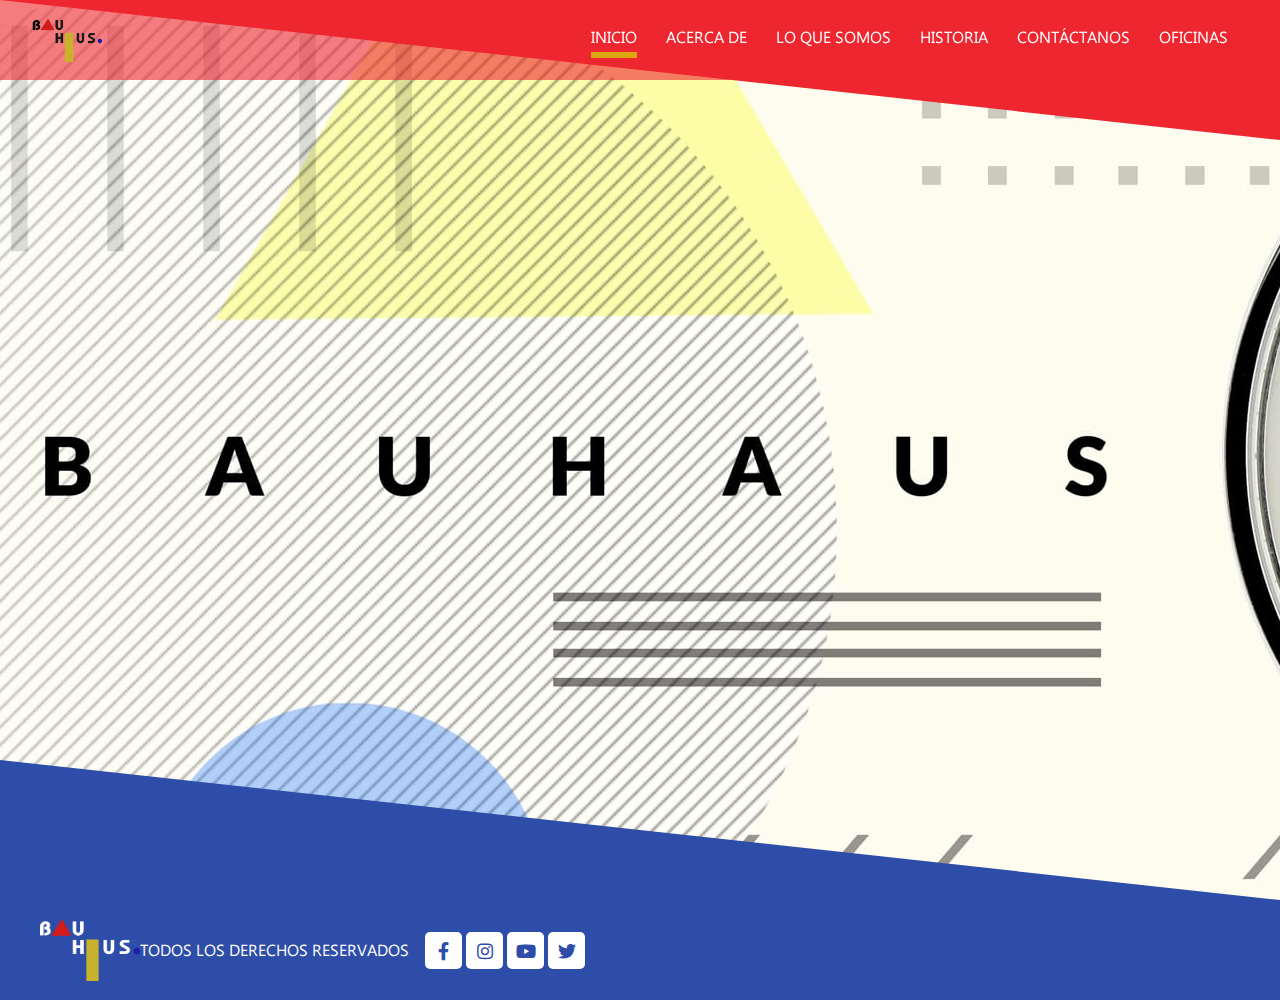
==== commit 8c2a56ac: "- Cambios en estilos - Cambios en el html de páginas varias" ====
--- a/index.html
+++ b/index.html
@@ -38,6 +38,17 @@
     <section class="hero">
         <div class="separador-superior"></div>
         <div class="separador-inferior"></div>
+        <div class="slider">
+            <div class="row row-full">
+                <div class="column"></div>
+                <div class="column"></div>
+                <div class="column"></div>
+                <div class="column"></div>
+                <div class="column"></div>
+                <div class="column"></div>
+            </div>
+            
+        </div>
     </section><!-- section.hero -->
 
     <footer>
@@ -48,10 +59,10 @@
                 </div>
                 <p>TODOS LOS DERECHOS RESERVADOS</p>
                 <div class="redes-sociales">
-                    <i class="fab fa-facebook-f"></i>
-                    <i class="fab fa-instagram"></i>
-                    <i class="fab fa-youtube"></i>
-                    <i class="fab fa-twitter"></i>
+                    <a href="https://www.facebook.com/" target="_blank" rel="noopener noreferrer"><i class="fab fa-facebook-f"></i></a>
+                    <a href="https://www.instagram.com/" target="_blank" rel="noopener noreferrer"><i class="fab fa-instagram"></i></a>
+                    <a href="https://www.youtube.com/" target="_blank" rel="noopener noreferrer"><i class="fab fa-youtube"></i></a>
+                    <a href="https://twitter.com/?lang=es" target="_blank" rel="noopener noreferrer"><i class="fab fa-twitter"></i></a>
                 </div>
             </div>
         </div>
--- a/css/estilos.css
+++ b/css/estilos.css
@@ -1,4 +1,36 @@
 @charset "UTF-8";
+/* quicksand-regular - latin */
+@font-face {
+  font-family: "Quicksand";
+  font-style: normal;
+  font-weight: 400;
+  src: url("../fonts/quicksand/quicksand-v9-latin-regular.eot");
+  /* IE9 Compat Modes */
+  src: local("Quicksand Regular"), local("Quicksand-Regular"), url("../fonts/quicksand/quicksand-v9-latin-regular.eot?#iefix") format("embedded-opentype"), url("../fonts/quicksand/quicksand-v9-latin-regular.woff2") format("woff2"), url("../fonts/quicksand/quicksand-v9-latin-regular.woff") format("woff"), url("../fonts/quicksand/quicksand-v9-latin-regular.ttf") format("truetype"), url("../fonts/quicksand/quicksand-v9-latin-regular.svg#Quicksand") format("svg");
+  /* Legacy iOS */
+}
+/* quicksand-700 - latin */
+@font-face {
+  font-family: "Quicksand";
+  font-style: normal;
+  font-weight: 700;
+  src: url("../fonts/quicksand/quicksand-v9-latin-700.eot");
+  /* IE9 Compat Modes */
+  src: local("Quicksand Bold"), local("Quicksand-Bold"), url("../fonts/quicksand/quicksand-v9-latin-700.eot?#iefix") format("embedded-opentype"), url("../fonts/quicksand/quicksand-v9-latin-700.woff2") format("woff2"), url("../fonts/quicksand/quicksand-v9-latin-700.woff") format("woff"), url("../fonts/quicksand/quicksand-v9-latin-700.ttf") format("truetype"), url("../fonts/quicksand/quicksand-v9-latin-700.svg#Quicksand") format("svg");
+  /* Legacy iOS */
+}
+@font-face {
+  font-family: "Phagspa";
+  font-style: normal;
+  font-weight: 400;
+  src: local("Microsoft Phagspa"), local("Microsoft-Phagspa"), url("../fonts/phagspa/phagspa.ttf") format("truetype");
+}
+@font-face {
+  font-family: "Phagspa";
+  font-style: normal;
+  font-weight: 700;
+  src: local("Microsoft Phagspa Bold"), local("Microsoft-Phagspa"), url("../fonts/phagspa/phagspa_0.ttf") format("truetype");
+}
 html {
   -webkit-box-sizing: border-box;
   -moz-box-sizing: border-box;
@@ -13,10 +45,14 @@
   box-sizing: inherit;
 }
 
+/* --------- */
 /* Generales */
+/* --------- */
+/* Encabezados y párrafos */
 body {
   line-height: 1.5;
   color: #555758;
+  font-family: "Phagspa";
 }
 body h1, body h2, body h3, body h4, body h5 {
   margin: 0;
@@ -24,25 +60,31 @@
   padding-bottom: 1em;
   font-weight: normal;
   font-size: 24px;
+  font-family: "Quicksand";
+}
+body h1.titulo, body h2.titulo, body h3.titulo, body h4.titulo, body h5.titulo {
+  color: #cdb16c;
 }
 
 section {
   position: relative;
 }
 
+/* Separador para hero de páginas */
 .separador-superior {
   width: 100%;
   overflow: hidden;
   position: absolute;
   top: 0;
   left: 0;
+  z-index: 2;
 }
 .separador-superior::after {
   /* Oculto en el móvil */
   content: "";
   display: none;
   height: 0;
-  z-index: 0;
+  /* Se utiliza los bordes para darle una forma de triángulo  */
   border-top: 70px solid #ee2630;
   border-bottom: 70px solid transparent;
   border-right: 50vw solid #ee2630;
@@ -59,6 +101,7 @@
   position: absolute;
   bottom: 0;
   left: 0;
+  z-index: 2;
 }
 .separador-inferior::after {
   /* Oculto en el móvil */
@@ -77,6 +120,7 @@
   }
 }
 
+/* estilos a todas las clases que tengan row */
 .row {
   margin: 0 auto;
   max-width: 1170px;
@@ -85,6 +129,11 @@
   display: flex;
   flex-direction: row;
   flex-wrap: wrap;
+}
+@media all and (min-width: 981px) {
+  .row {
+    flex-wrap: nowrap;
+  }
 }
 .row .column {
   width: 100%;
@@ -110,6 +159,7 @@
   background-size: cover;
 }
 
+/* Estilos para contenedor de imágenes */
 .img-contenedor {
   max-width: 100%;
   margin: 0 auto;
@@ -122,6 +172,9 @@
 }
 
 /* redes-sociales */
+.redes-sociales a {
+  color: inherit;
+}
 .redes-sociales i {
   width: 37px;
   height: 37px;
@@ -147,20 +200,22 @@
 /* Botón */
 div.btn a.btn {
   color: white;
-  background: #b2be1d;
+  background: #c3ad19;
   display: inline-block;
   padding: 10px 15px;
   border-radius: 5px;
   transition: 0.5s;
   text-decoration: none;
-  border: 1px solid #b2be1d;
+  border: 1px solid #c3ad19;
 }
 div.btn a.btn:hover {
   color: #b2be1d;
   background: white;
 }
 
-/* menu-principal */
+/* -------------- */
+/* MENU PRINCIPAL */
+/* -------------- */
 header {
   background: rgba(238, 38, 48, 0.6);
   height: 80px;
@@ -289,6 +344,63 @@
   border-bottom: 6px solid #dda711;
 }
 
+/* ----------- */
+/* Animaciones */
+/* ----------- */
+@keyframes slideInicio {
+  0% {
+    transform: translate(0, 0);
+  }
+  20% {
+    transform: translate(-100vw, 0);
+  }
+  40% {
+    transform: translate(-200vw, 0);
+  }
+  60% {
+    transform: translate(-300vw, 0);
+  }
+  80% {
+    transform: translate(-400vw, 0);
+  }
+  100% {
+    transform: translate(-500vw, 0);
+  }
+}
+@keyframes slideNoticias1 {
+  0% {
+    transform: translate(0, 0);
+  }
+  33% {
+    transform: translate(-30vw, 0);
+  }
+  66% {
+    transform: translate(-60vw, 0);
+  }
+  100% {
+    transform: translate(-90vw, 0);
+  }
+}
+@keyframes slideNoticias2 {
+  0% {
+    transform: translate(0, 0);
+  }
+  20% {
+    transform: translate(-90vw, 0);
+  }
+  40% {
+    transform: translate(-180vw, 0);
+  }
+  60% {
+    transform: translate(-270vw, 0);
+  }
+  80% {
+    transform: translate(-360vw, 0);
+  }
+  100% {
+    transform: translate(-450vw, 0);
+  }
+}
 /* ---------------- */
 /* PÁGINA INICIO */
 /* ---------------- */
@@ -297,6 +409,37 @@
   background: url("../img/Bauhaus_Final_2zu1.jpg");
   background-position: -340px center;
 }
+body.inicio section.hero .slider {
+  overflow: hidden;
+  height: 100vh;
+  width: 100%;
+}
+body.inicio section.hero .row {
+  width: 600vw;
+  height: 100%;
+  background-position: center center;
+  background-size: cover;
+  display: flex;
+  animation: slideInicio 20s infinite 2s;
+  position: relative;
+  z-index: 1;
+  padding: 0;
+}
+body.inicio section.hero .row .column {
+  width: 100vw;
+}
+body.inicio section.hero .row .column:nth-child(2) {
+  background-image: url("../img/slide-2.jpg");
+}
+body.inicio section.hero .row .column:nth-child(3) {
+  background-image: url("../img/slide-3.jpg");
+}
+body.inicio section.hero .row .column:nth-child(4) {
+  background-image: url("../img/slide-4.jpg");
+}
+body.inicio section.hero .row .column:nth-child(5) {
+  background-image: url("../img/slide-5.jpg");
+}
 @media all and (min-width: 1400px) {
   body.inicio section.hero {
     background-position: center center;
@@ -369,6 +512,7 @@
   section.nuestra-universidad .row {
     padding-left: 120px;
     flex-direction: row;
+    flex-wrap: nowrap;
   }
 }
 section.nuestra-universidad .column:nth-child(1) {
@@ -391,7 +535,7 @@
 }
 section.nuestra-universidad .img-contenedor {
   width: 350px;
-  margin-left: 20px;
+  margin: 0 auto;
 }
 
 /* Sección Nuestro Equipo */
@@ -494,6 +638,7 @@
 /* ---------------- */
 /* Hero */
 body.lo-que-somos section.hero {
+  color: white;
   background-image: url("../img/Bauhaus-1.jpg");
   position: relative;
 }
@@ -502,7 +647,7 @@
   padding-left: 0;
   padding-right: 0;
   position: relative;
-  background: rgba(255, 255, 255, 0.85);
+  overflow: hidden;
 }
 @media only screnn and (min-width) {
   body.lo-que-somos section.hero .row {
@@ -517,6 +662,9 @@
   flex-direction: column;
   justify-content: flex-start;
   padding: 30px;
+  position: relative;
+  z-index: 3;
+  background: rgba(238, 38, 48, 0.85);
 }
 @media only screen and (min-width: 981px) {
   body.lo-que-somos section.hero .column {
@@ -524,6 +672,14 @@
     width: 60%;
   }
 }
+body.lo-que-somos section.hero .column:nth-child(1) {
+  transition: transform 0.5s linear;
+}
+body.lo-que-somos section.hero .column:nth-child(1):hover {
+  transform: scale(1.2);
+  position: relative;
+  z-index: 1;
+}
 body.lo-que-somos section.hero .column.img-nuestra-historia {
   display: none;
   min-height: 40vh;
@@ -545,15 +701,45 @@
   padding-bottom: 40px;
 }
 section.lo-que-somos .row {
-  padding-top: 40px;
   flex-direction: column;
-  padding: 0;
+  position: relative;
 }
 @media all and (min-width: 981px) {
   section.lo-que-somos .row {
-    padding-left: 40px;
-    padding-right: 40px;
+    padding: 40px 40px 0 60px;
     flex-direction: row;
+  }
+}
+section.lo-que-somos .row::before {
+  /* Márgenes */
+  display: none;
+  content: "";
+  height: 100%;
+  position: absolute;
+  width: 22px;
+  top: 0;
+  left: 0;
+  background: #dda711;
+}
+@media all and (min-width: 981px) {
+  section.lo-que-somos .row::before {
+    display: block;
+  }
+}
+section.lo-que-somos .row::after {
+  /* márgenes */
+  display: none;
+  content: "";
+  height: calc(100% + 80px);
+  position: absolute;
+  width: 22px;
+  bottom: -40px;
+  right: 0;
+  background: #dda711;
+}
+@media all and (min-width: 981px) {
+  section.lo-que-somos .row::after {
+    display: block;
   }
 }
 section.lo-que-somos .column {
@@ -590,6 +776,254 @@
   section.lo-que-somos .column.texto {
     width: 40%;
   }
+}
+
+section.noticias {
+  background-image: url("../img/Bauhaus-1.jpg");
+  background-color: rgba(238, 38, 48, 0.8);
+  background-blend-mode: multiply;
+  background-attachment: fixed;
+  padding-top: 40px;
+  padding-bottom: 40px;
+  position: relative;
+}
+section.noticias .flecha {
+  position: absolute;
+  font-size: 48px;
+  color: white;
+  z-index: 2;
+}
+section.noticias .flecha-izquierda {
+  top: 50%;
+  left: 1vw;
+  transform: translate(0, -50%);
+}
+section.noticias .flecha-derecha {
+  top: 50%;
+  right: 1vw;
+  transform: translate(0, -50%);
+}
+section.noticias .flecha:hover {
+  cursor: pointer;
+}
+section.noticias .slider {
+  position: relative;
+  overflow: hidden;
+  width: 90vw;
+  margin: 0 auto;
+}
+section.noticias .slider .row {
+  display: flex;
+  max-width: none;
+  width: 600%;
+  padding: 0;
+  animation: slideNoticias2 20s infinite;
+}
+@media all and (min-width: 981px) {
+  section.noticias .slider .row {
+    animation: slideNoticias1 20s infinite;
+  }
+}
+section.noticias .slider .column {
+  width: 90vw;
+  display: flex;
+  margin: 0;
+}
+@media all and (min-width: 981px) {
+  section.noticias .slider .column {
+    width: 30vw;
+  }
+}
+section.noticias .slider .column > div {
+  width: 50%;
+  flex-grow: 1;
+}
+section.noticias .slider .column > div.noticia {
+  padding: 20px;
+  background-color: #ee2630;
+}
+section.noticias .slider .column > div.noticia p {
+  color: white;
+}
+section.noticias .slider h3 {
+  display: table;
+  position: relative;
+  padding-bottom: 0.5em;
+}
+section.noticias .slider h3::after {
+  display: block;
+  content: "";
+  width: 100%;
+  height: 5px;
+  background: white;
+  position: absolute;
+  bottom: 0;
+  left: 0;
+}
+section.noticias .row.titulo {
+  color: white;
+  max-width: none;
+  width: 90%;
+  text-align: right;
+}
+section.noticias .row.titulo h2 {
+  padding-top: 0;
+}
+section.noticias .img-contenedor img {
+  object-fit: cover;
+}
+
+/* ------------------- */
+/* Sección Historia */
+/* ------------------- */
+/* hero */
+.historia section.hero {
+  background-image: url("../img/Bauhaus-1.jpg");
+  background-attachment: fixed;
+  color: white;
+  min-height: 100vh;
+  padding-top: 80px;
+}
+.historia section.hero .row.historia {
+  padding-left: 40px;
+  padding-right: 20px;
+  display: flex;
+  overflow: hidden;
+}
+@media all and (min-width: 981px) {
+  .historia section.hero .row.historia {
+    background-color: rgba(238, 38, 48, 0.8);
+  }
+}
+.historia section.hero .row.historia .column {
+  position: relative;
+  transition: transform 0.5s linear;
+}
+.historia section.hero .row.historia .column:nth-child(1) {
+  z-index: 1;
+  padding: 20px;
+}
+@media all and (min-width: 981px) {
+  .historia section.hero .row.historia .column:nth-child(1) {
+    width: 60%;
+  }
+}
+.historia section.hero .row.historia .column:nth-child(2) {
+  z-index: 0;
+}
+@media all and (min-width: 981px) {
+  .historia section.hero .row.historia .column:nth-child(2) {
+    width: 40%;
+  }
+}
+.historia section.hero .row.historia .column:nth-child(2):hover {
+  transform: scale(1.2);
+}
+.historia section.hero .row:not(.historia) {
+  padding: 40px;
+}
+.historia section.hero .img-contenedor {
+  height: 100%;
+  max-height: 400px;
+}
+
+/* sección creador */
+section.creador {
+  margin-top: 40px;
+}
+section.creador > .row {
+  padding-top: 40px;
+  max-width: 1080px;
+  width: 100%;
+  background: white;
+  position: relative;
+}
+@media all and (min-width: 768px) {
+  section.creador > .row {
+    width: 80%;
+  }
+}
+section.creador > .row::before {
+  /* Márgenes */
+  display: none;
+  content: "";
+  height: 100%;
+  position: absolute;
+  width: 22px;
+  top: 0;
+  left: 0;
+  background: #dda711;
+}
+@media all and (min-width: 981px) {
+  section.creador > .row::before {
+    display: block;
+  }
+}
+section.creador > .row::after {
+  /* márgenes */
+  display: none;
+  content: "";
+  height: 80%;
+  position: absolute;
+  width: 22px;
+  bottom: 0;
+  right: 0;
+  background: #dda711;
+}
+@media all and (min-width: 981px) {
+  section.creador > .row::after {
+    display: block;
+  }
+}
+@media all and (min-width: 981px) {
+  section.creador > .row .column:nth-child(1) {
+    width: 20%;
+  }
+}
+@media all and (min-width: 981px) {
+  section.creador > .row .column:nth-child(2) {
+    width: 80%;
+  }
+}
+section.creador > .row .row {
+  padding: 0;
+}
+@media all and (min-width: 981px) {
+  section.creador > .row .row {
+    padding: 1em;
+  }
+}
+section.creador > .row .row:nth-child(1) {
+  display: block;
+}
+section.creador > .row .row:nth-child(1) .img-contenedor {
+  margin-right: 1em;
+}
+@media all and (min-width: 768px) {
+  section.creador > .row .row:nth-child(1) .img-contenedor {
+    float: left;
+  }
+}
+section.creador > .row .row:nth-child(1) .redes-sociales {
+  clear: both;
+}
+@media all and (min-width: 981px) {
+  section.creador > .row .row:nth-child(2) > * {
+    width: 50%;
+  }
+}
+section.creador .redes-sociales {
+  color: white;
+}
+section.creador .redes-sociales i {
+  background: #2e4da8;
+}
+
+/* Sección con background */
+section.back-1 {
+  background-image: url("../img/Bauhaus-1.jpg");
+  background-attachment: fixed;
+  min-height: 250px;
 }
 
 /* ------------------- */
@@ -750,7 +1184,7 @@
     top: 50%;
     right: 0;
     height: 90%;
-    border-right: 10px solid #b2be1d;
+    border-right: 14px solid #c3ad19;
     transform: translate(0, -50%);
   }
 }
@@ -797,6 +1231,19 @@
   max-width: 400px;
   margin: 0 auto;
 }
+.oficinas section.hero .row .column p.texto {
+  font-size: 24px;
+  letter-spacing: 2px;
+  font-weight: lighter;
+  font-family: "Quicksand";
+}
+.oficinas section.hero .row .column p.horario {
+  font-weight: bold;
+  margin-bottom: 1em;
+}
+.oficinas section.hero .row .column div.redes-sociales {
+  margin: 1em 0;
+}
 .oficinas section.hero .row .column div.redes-sociales i {
   display: inline-block;
   font-size: 16px;
@@ -813,6 +1260,11 @@
 }
 body.inicio footer {
   padding-top: 0;
+}
+body.lo-que-somos footer {
+  background-image: url("../img/Bauhaus-1.jpg");
+  background-attachment: fixed;
+  background-blend-mode: multiply;
 }
 @media all and (min-width: 768px) {
   footer {
@@ -851,7 +1303,7 @@
 footer .column > *:last-child {
   margin-right: 0;
 }
-footer .column .redes-sociales {
+footer .column .redes-sociales a {
   color: #2e4da8;
 }
 footer .column .img-contenedor {
